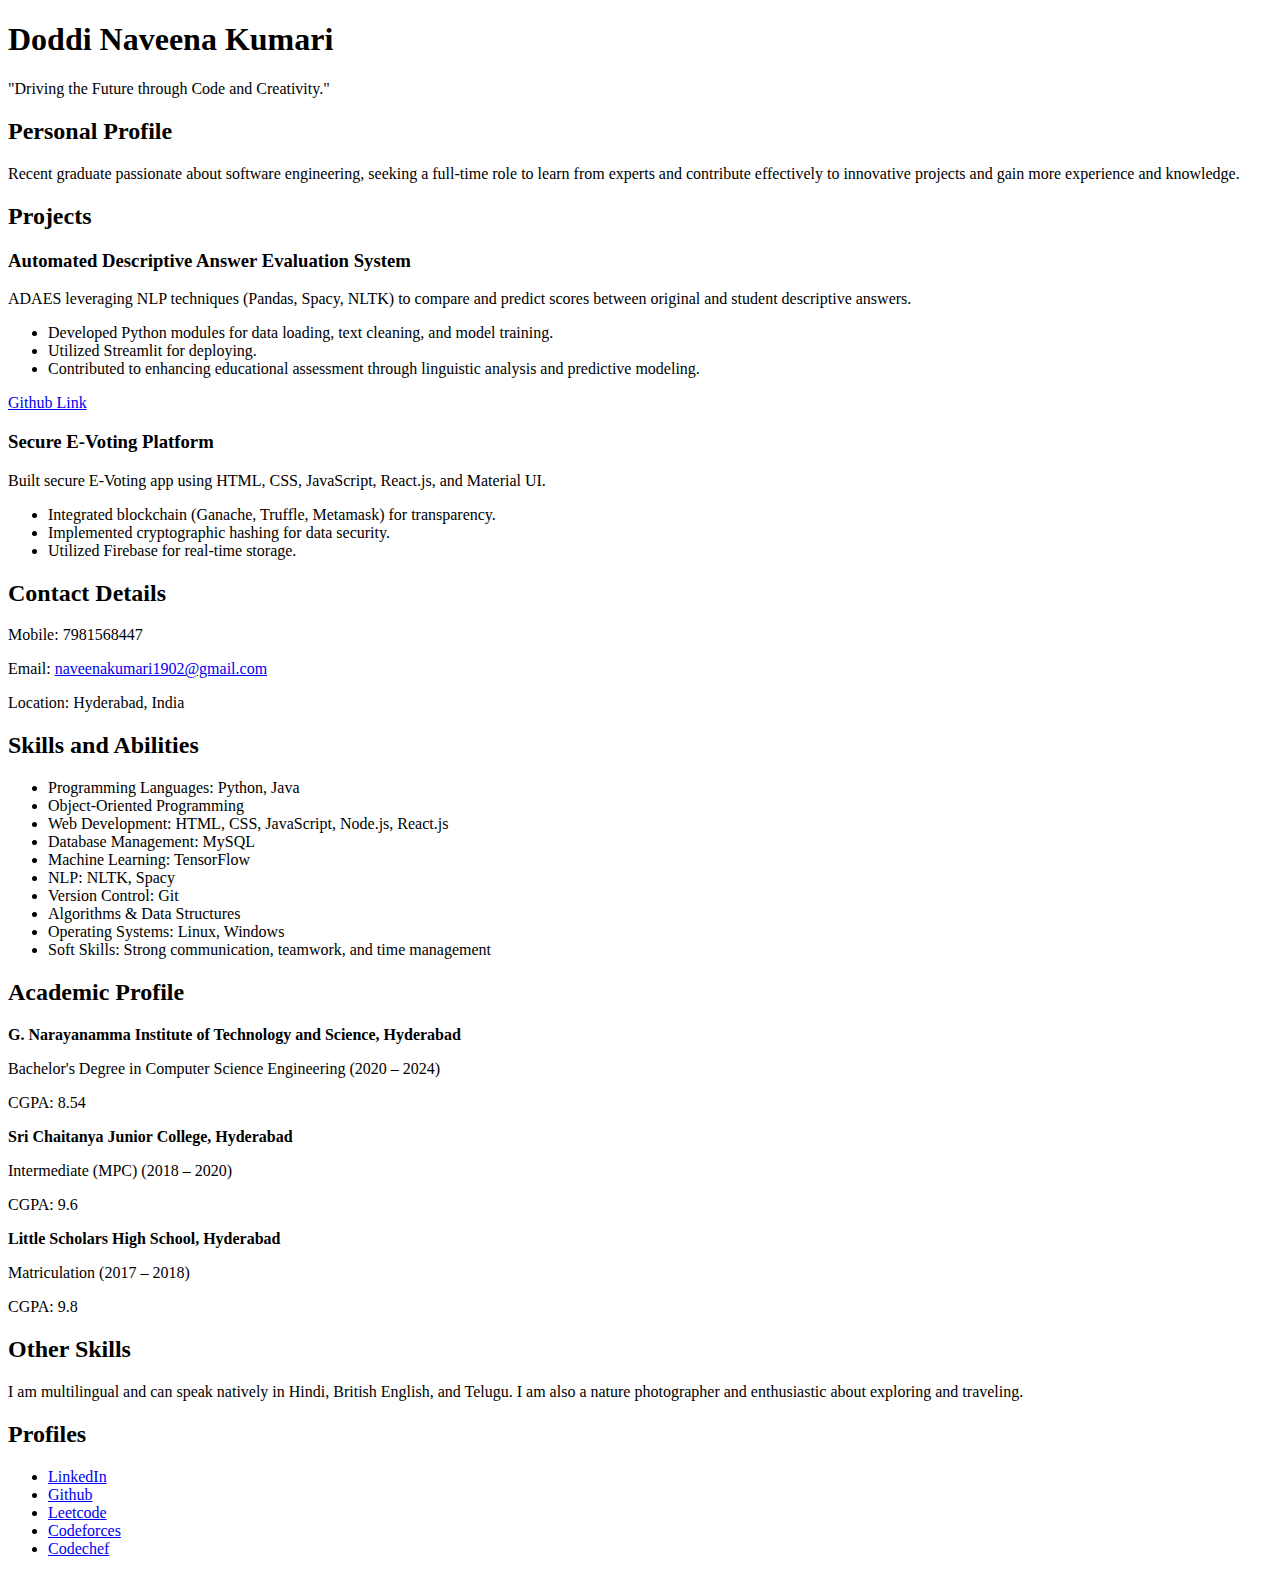
==== index.html @ 00fbb2ca "Renamed" ====
<!DOCTYPE html>
<html lang="en">
<head>
    <meta charset="UTF-8">
    <meta name="viewport" content="width=device-width, initial-scale=1.0">
    <title>Naveena Kumari's Portfolio</title>
    <link rel="stylesheet" href="styles.css">
</head>
<body>
    <header>
        <h1>Doddi Naveena Kumari</h1>
        <p>"Driving the Future through Code and Creativity."</p>
    </header>

    <section id="personal-profile">
        <h2>Personal Profile</h2>
        <p>Recent graduate passionate about software engineering, seeking a full-time role to learn from experts and contribute effectively to innovative projects and gain more experience and knowledge.</p>
    </section>

    <section id="projects">
        <h2>Projects</h2>
        <div class="project">
            <h3>Automated Descriptive Answer Evaluation System</h3>
            <p>ADAES leveraging NLP techniques (Pandas, Spacy, NLTK) to compare and predict scores between original and student descriptive answers.</p>
            <ul>
                <li>Developed Python modules for data loading, text cleaning, and model training.</li>
                <li>Utilized Streamlit for deploying.</li>
                <li>Contributed to enhancing educational assessment through linguistic analysis and predictive modeling.</li>
            </ul>
            <a href="https://github.com/Naveena-19/Predict_Score" target="_blank">Github Link</a>
        </div>
        <div class="project">
            <h3>Secure E-Voting Platform</h3>
            <p>Built secure E-Voting app using HTML, CSS, JavaScript, React.js, and Material UI.</p>
            <ul>
                <li>Integrated blockchain (Ganache, Truffle, Metamask) for transparency.</li>
                <li>Implemented cryptographic hashing for data security.</li>
                <li>Utilized Firebase for real-time storage.</li>
            </ul>
        </div>
    </section>

    <section id="contact-details">
        <h2>Contact Details</h2>
        <p>Mobile: 7981568447</p>
        <p>Email: <a href="mailto:naveenakumari1902@gmail.com">naveenakumari1902@gmail.com</a></p>
        <p>Location: Hyderabad, India</p>
    </section>

    <section id="skills">
        <h2>Skills and Abilities</h2>
        <ul>
            <li>Programming Languages: Python, Java</li>
            <li>Object-Oriented Programming</li>
            <li>Web Development: HTML, CSS, JavaScript, Node.js, React.js</li>
            <li>Database Management: MySQL</li>
            <li>Machine Learning: TensorFlow</li>
            <li>NLP: NLTK, Spacy</li>
            <li>Version Control: Git</li>
            <li>Algorithms & Data Structures</li>
            <li>Operating Systems: Linux, Windows</li>
            <li>Soft Skills: Strong communication, teamwork, and time management</li>
        </ul>
    </section>

    <section id="education">
        <h2>Academic Profile</h2>
        <p><strong>G. Narayanamma Institute of Technology and Science, Hyderabad</strong></p>
        <p>Bachelor's Degree in Computer Science Engineering (2020 – 2024)</p>
        <p>CGPA: 8.54</p>

        <p><strong>Sri Chaitanya Junior College, Hyderabad</strong></p>
        <p>Intermediate (MPC) (2018 – 2020)</p>
        <p>CGPA: 9.6</p>

        <p><strong>Little Scholars High School, Hyderabad</strong></p>
        <p>Matriculation (2017 – 2018)</p>
        <p>CGPA: 9.8</p>
    </section>

    <section id="other-skills">
        <h2>Other Skills</h2>
        <p>I am multilingual and can speak natively in Hindi, British English, and Telugu. I am also a nature photographer and enthusiastic about exploring and traveling.</p>
    </section>

    <section id="profiles">
        <h2>Profiles</h2>
        <ul>
            <li><a href="http://www.linkedin.com/in/naveena-kumari-12a508207" target="_blank">LinkedIn</a></li>
            <li><a href="https://github.com/Naveena-19" target="_blank">Github</a></li>
            <li><a href="https://leetcode.com/onlyforcodingthisemailused/" target="_blank">Leetcode</a></li>
            <li><a href="https://codeforces.com/profile/naveenakumari1902" target="_blank">Codeforces</a></li>
            <li><a href="https://www.codechef.com/users/naveena_1902" target="_blank">Codechef</a></li>
        </ul>
    </section>

    <script src="script.js"></script>
</body>
</html>
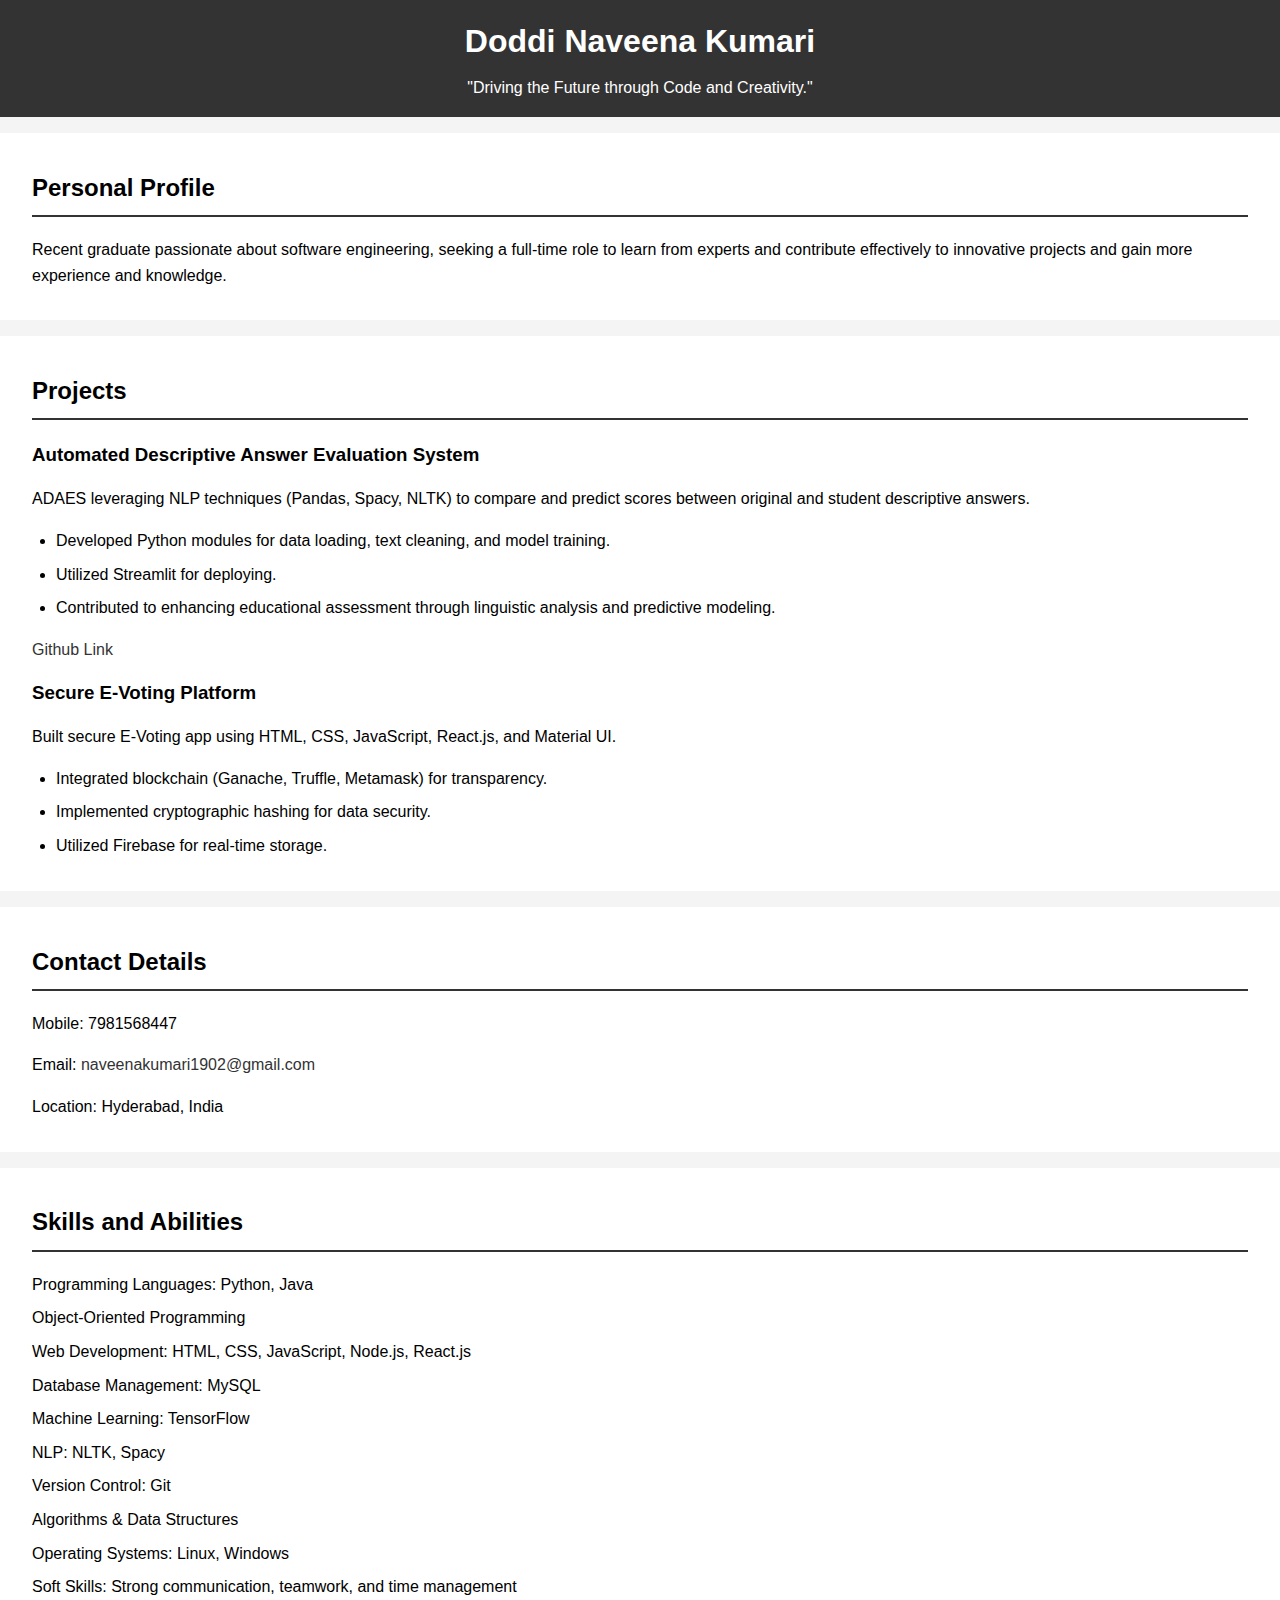
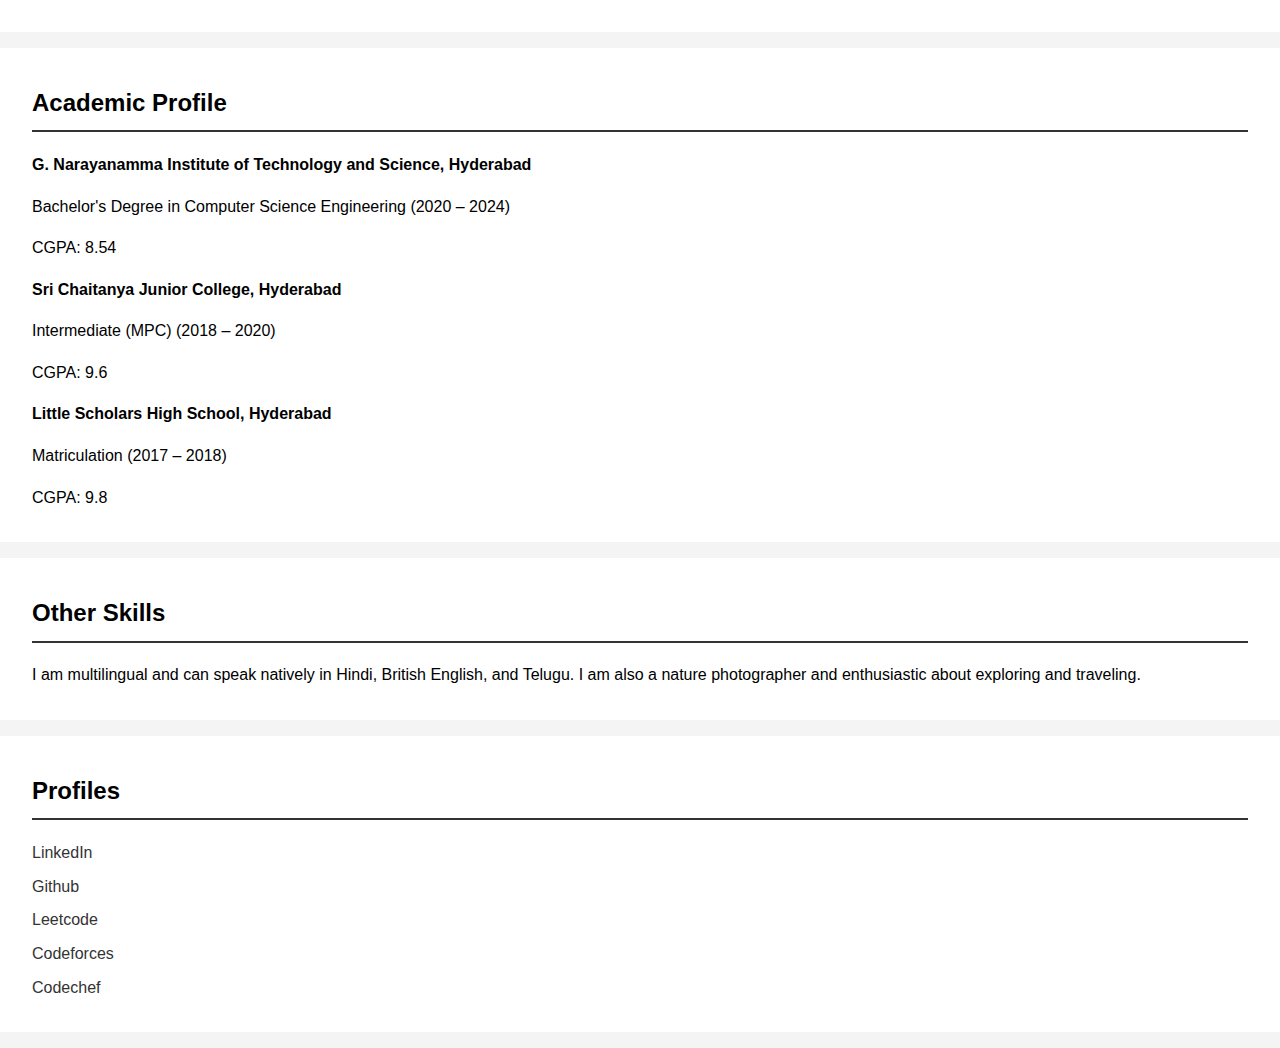
==== commit 6454529a: "corrected the css file path" ====
--- a/index.html
+++ b/index.html
@@ -4,7 +4,7 @@
     <meta charset="UTF-8">
     <meta name="viewport" content="width=device-width, initial-scale=1.0">
     <title>Naveena Kumari's Portfolio</title>
-    <link rel="stylesheet" href="styles.css">
+    <link rel="stylesheet" href="assets/styles.css">
 </head>
 <body>
     <header>
--- a/assets/styles.css
+++ b/assets/styles.css
@@ -0,0 +1,64 @@
+body {
+    font-family: Arial, sans-serif;
+    line-height: 1.6;
+    margin: 0;
+    padding: 0;
+    background-color: #f4f4f4;
+}
+
+header {
+    background-color: #333;
+    color: #fff;
+    padding: 1rem 0;
+    text-align: center;
+}
+
+header h1 {
+    margin: 0;
+}
+
+header p {
+    margin: 0.5rem 0 0;
+}
+
+section {
+    padding: 1rem 2rem;
+    margin: 1rem 0;
+    background-color: #fff;
+}
+
+h2 {
+    border-bottom: 2px solid #333;
+    padding-bottom: 0.5rem;
+}
+
+.project {
+    margin: 1rem 0;
+}
+
+.project h3 {
+    margin: 0.5rem 0;
+}
+
+.project ul {
+    list-style-type: disc;
+    margin: 0.5rem 0 1rem 1.5rem;
+}
+
+a {
+    color: #333;
+    text-decoration: none;
+}
+
+a:hover {
+    text-decoration: underline;
+}
+
+ul {
+    list-style-type: none;
+    padding: 0;
+}
+
+ul li {
+    margin: 0.5rem 0;
+}
